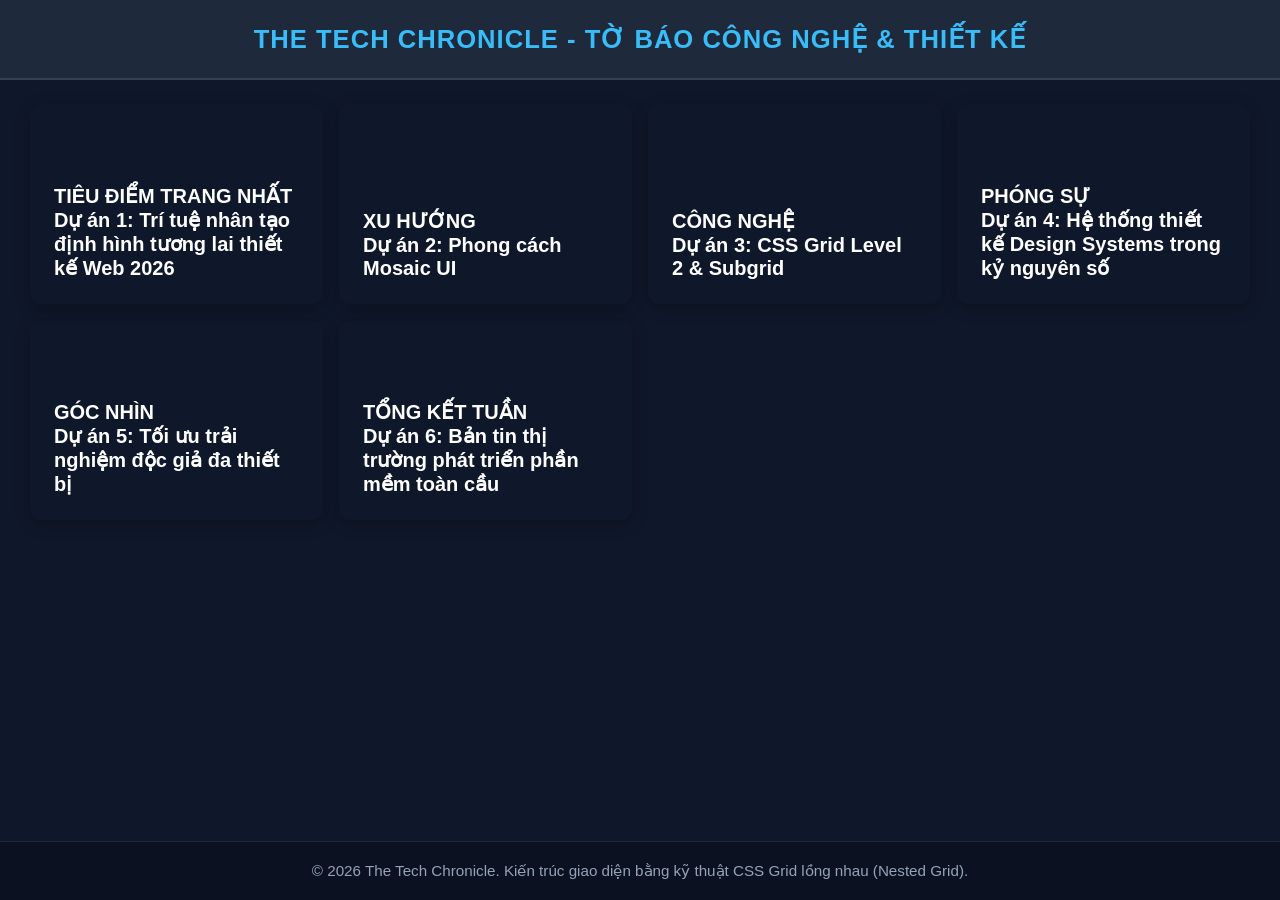
==== homepage.html @ 9374e528 "Mini project: Xay dung Layout trang chu To bao Online bang Nested CSS Grid" ====
﻿<!DOCTYPE html>
<html lang=vi>
<head>
  <meta charset=UTF-8>
  <meta name=viewport content=width=device-width, initial-scale=1.0>
  <title>Trang Chủ Tờ Báo Online - Bố Cục CSS Grid Lồng Nhau</title>
  <style>
    /* ==========================================================================
       1. RESET & PHONG CÁCH TỔNG THỂ
       ========================================================================== */
    html {
      box-sizing: border-box;
    }

    *, *::before, *::after {
      box-sizing: inherit;
    }

    body {
      margin: 0;
      padding: 0;
      font-family: 'Segoe UI', Tahoma, Geneva, Verdana, sans-serif;
      background-color: #0f172a; /* Nền tối hiện đại sang trọng */
      color: #f8fafc;
    }

    /* ==========================================================================
       2. BỐ CỤC TỔNG THỂ MACRO-LAYOUT (.page-container)
       ========================================================================== */
    .page-container {
      display: grid;
      /* 3 hàng: Header(auto) - Thân chính(1fr giãn hết cỡ) - Footer(auto) */
      grid-template-rows: auto 1fr auto;
      min-height: 100vh; /* Cao tối thiểu trọn vẹn màn hình */
    }

    /* ==========================================================================
       3. HEADER VÀ FOOTER TRẢI DÀI TOÀN BỘ CHIỀU RỘNG
       ========================================================================== */
    .header {
      background-color: #1e293b;
      padding: 24px 30px;
      text-align: center;
      font-size: 1.6rem;
      font-weight: 700;
      letter-spacing: 1px;
      color: #38bdf8;
      border-bottom: 2px solid #334155;
    }

    .footer {
      background-color: #0b1120;
      padding: 20px 30px;
      text-align: center;
      font-size: 0.95rem;
      color: #94a3b8;
      border-top: 1px solid #1e293b;
    }

    /* ==========================================================================
       4. LƯỚI NỘI DUNG LỒNG NHAU MICRO-LAYOUT (.content-grid)
       ========================================================================== */
    .content-grid {
      display: grid; /* Kỹ thuật Nested Grid */
      grid-template-columns: repeat(4, 1fr); /* 4 cột bằng nhau */
      grid-auto-rows: 200px;                 /* Chiều cao cơ bản cho mỗi hàng */
      gap: 16px;                             /* Khoảng cách giữa các khối tin */
      padding: 24px 30px;
      max-width: 1300px;
      width: 100%;
      margin: 0 auto;
      box-sizing: border-box;
    }

    /* ==========================================================================
       5. ĐỊNH DẠNG CHUNG CỦA CÁC THẺ TIN / DỰ ÁN (.card)
       ========================================================================== */
    .card {
      border-radius: 12px;
      padding: 24px;
      display: flex;
      flex-direction: column;
      justify-content: flex-end;
      color: #ffffff;
      font-size: 1.25rem;
      font-weight: bold;
      box-shadow: 0 4px 15px rgba(0, 0, 0, 0.25);
      cursor: pointer;
      position: relative;
      overflow: hidden;
      transition: transform 0.3s ease, box-shadow 0.3s ease;
    }

    .card:hover {
      transform: translateY(-5px);
      box-shadow: 0 10px 25px rgba(56, 189, 248, 0.2);
    }

    /* ==========================================================================
       6. SẮP XẾP BẤT ĐỐI XỨNG CỦA CÁC THẺ TIN (SPANS)
       ========================================================================== */
    /* Thẻ 1: Tiêu điểm trang nhất (Featured) - Chiếm 2 cột x 2 hàng */
    .card-1 {
      grid-column: span 2;
      grid-row: span 2;
      background: linear-gradient(135deg, #0284c7, #0369a1);
      font-size: 1.6rem;
    }

    /* Thẻ 2: Tin nhanh góc phải trên */
    .card-2 {
      background: linear-gradient(135deg, #e11d48, #be123c);
    }

    /* Thẻ 3: Chuyên đề công nghệ góc phải */
    .card-3 {
      background: linear-gradient(135deg, #059669, #047857);
    }

    /* Thẻ 4: Bản tin trải rộng 2 cột ở giữa */
    .card-4 {
      grid-column: span 2;
      background: linear-gradient(135deg, #d97706, #b45309);
    }

    /* Thẻ 5: Cột dọc phóng sự dài 2 hàng */
    .card-5 {
      grid-row: span 2;
      background: linear-gradient(135deg, #7c3aed, #6d28d9);
    }

    /* Thẻ 6: Khối tổng kết góc dưới */
    .card-6 {
      grid-column: span 3;
      background: linear-gradient(135deg, #475569, #334155);
    }
  </style>
</head>
<body class=page-container>

  <header class=header>THE TECH CHRONICLE - TỜ BÁO CÔNG NGHỆ & THIẾT KẾ</header>

  <!-- LƯỚI NỘI DUNG LỒNG NHAU (NESTED GRID) -->
  <main class=content-grid>
    <div class=card card-1>
      <span>TIÊU ĐIỂM TRANG NHẤT</span>
      Dự án 1: Trí tuệ nhân tạo định hình tương lai thiết kế Web 2026
    </div>
    <div class=card card-2>
      <span>XU HƯỚNG</span>
      Dự án 2: Phong cách Mosaic UI
    </div>
    <div class=card card-3>
      <span>CÔNG NGHỆ</span>
      Dự án 3: CSS Grid Level 2 & Subgrid
    </div>
    <div class=card card-4>
      <span>PHÓNG SỰ</span>
      Dự án 4: Hệ thống thiết kế Design Systems trong kỷ nguyên số
    </div>
    <div class=card card-5>
      <span>GÓC NHÌN</span>
      Dự án 5: Tối ưu trải nghiệm độc giả đa thiết bị
    </div>
    <div class=card card-6>
      <span>TỔNG KẾT TUẦN</span>
      Dự án 6: Bản tin thị trường phát triển phần mềm toàn cầu
    </div>
  </main>

  <footer class=footer>
    &copy; 2026 The Tech Chronicle. Kiến trúc giao diện bằng kỹ thuật CSS Grid lồng nhau (Nested Grid).
  </footer>

</body>
</html>
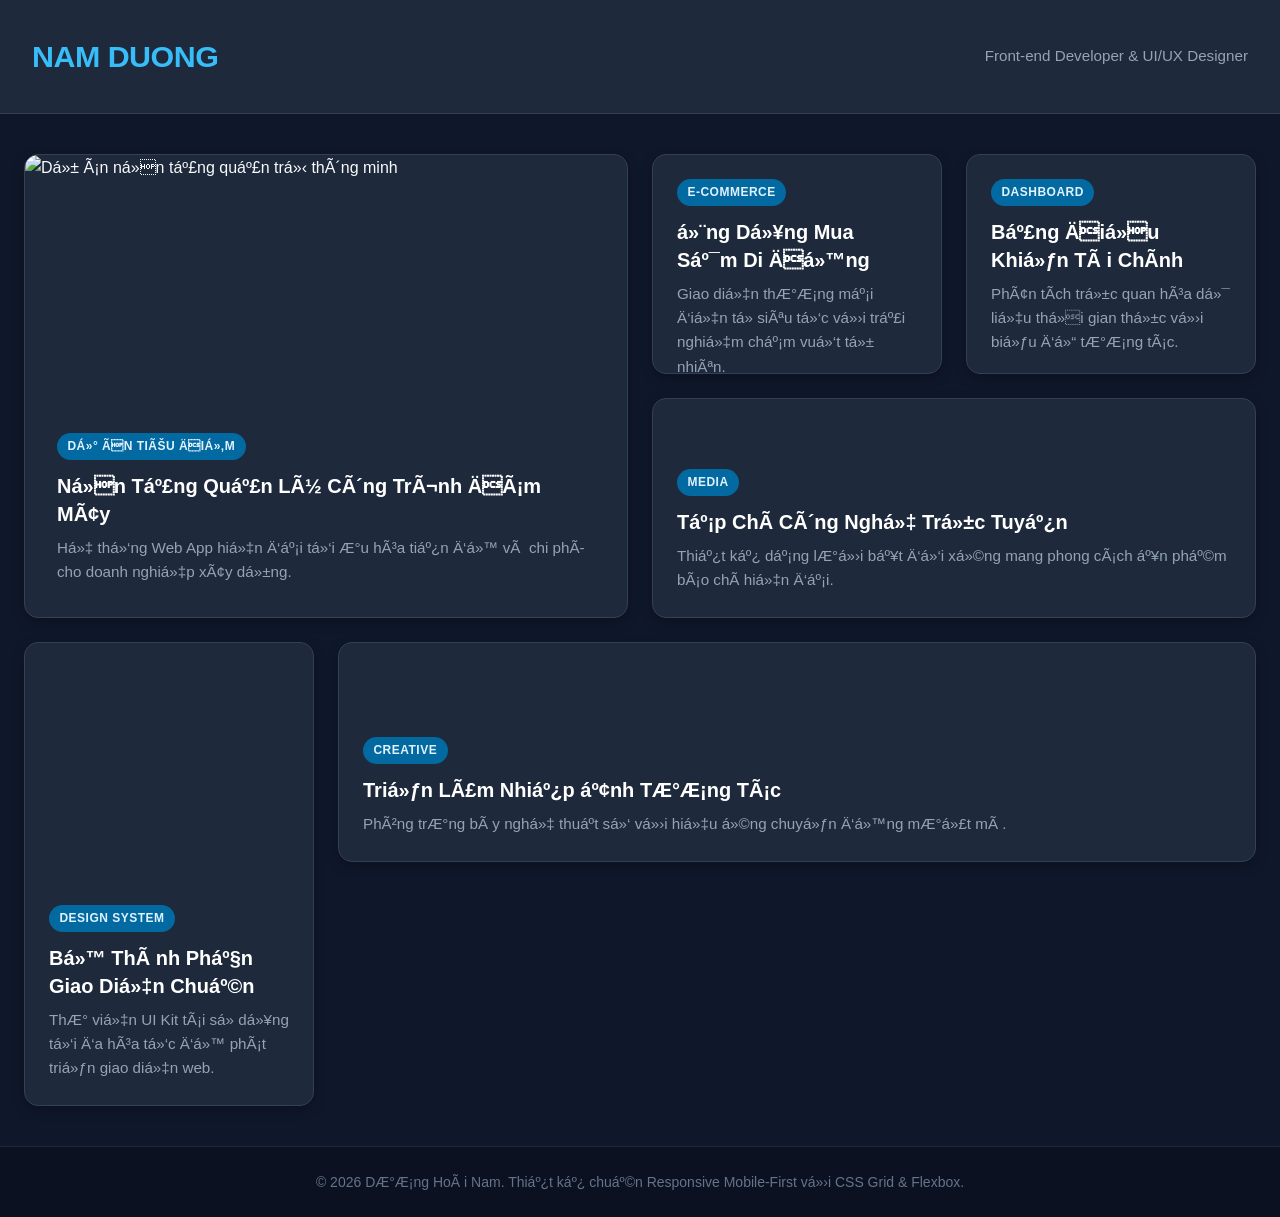
==== commit d6c764b9: "Mini project: Hoan thien Layout Trang chu Portfolio - Responsive Mobile-First" ====
--- a/homepage.html
+++ b/homepage.html
@@ -1,176 +1,85 @@
 ﻿<!DOCTYPE html>
-<html lang=vi>
+<html lang="vi">
 <head>
-  <meta charset=UTF-8>
-  <meta name=viewport content=width=device-width, initial-scale=1.0>
-  <title>Trang Chủ Tờ Báo Online - Bố Cục CSS Grid Lồng Nhau</title>
-  <style>
-    /* ==========================================================================
-       1. RESET & PHONG CÁCH TỔNG THỂ
-       ========================================================================== */
-    html {
-      box-sizing: border-box;
-    }
+  <meta charset="UTF-8">
+  <meta name="viewport" content="width=device-width, initial-scale=1.0">
+  <title>Portfolio CÃ¡ NhÃ¢n - Responsive Mobile-First</title>
+  <link rel="stylesheet" href="style.css">
+</head>
+<body class="page-container">
 
-    *, *::before, *::after {
-      box-sizing: inherit;
-    }
+  <!-- HEADER TRANG CHá»¦ -->
+  <header class="header">
+    <div class="header-inner">
+      <a href="#" class="logo">NAM DUONG</a>
+      <p class="tagline">Front-end Developer & UI/UX Designer</p>
+    </div>
+  </header>
 
-    body {
-      margin: 0;
-      padding: 0;
-      font-family: 'Segoe UI', Tahoma, Geneva, Verdana, sans-serif;
-      background-color: #0f172a; /* Nền tối hiện đại sang trọng */
-      color: #f8fafc;
-    }
+  <!-- LÆ¯á»šI Ná»˜I DUNG Dá»° ÃN (CONTENT GRID) -->
+  <main class="content-grid">
+    
+    <!-- THá»¬ THÃCH: HÃŒNH áº¢NH ÄÃP á»¨NG Vá»šI THáºº <PICTURE> (ART DIRECTION) -->
+    <div class="card card-1 featured">
+      <picture class="card-media">
+        <!-- áº¢nh ngang tá»‰ lá»‡ rá»™ng cho mÃ n hÃ¬nh Desktop & Tablet -->
+        <source media="(min-width: 768px)" srcset="https://images.unsplash.com/photo-1555066931-4365d14bab8c?auto=format&fit=crop&w=1000&q=80">
+        <!-- áº¢nh vuÃ´ng / dá»c tá»‘i Æ°u cho mÃ n hÃ¬nh Mobile -->
+        <img src="https://images.unsplash.com/photo-1555066931-4365d14bab8c?auto=format&fit=crop&w=600&h=600&q=80" alt="Dá»± Ã¡n ná»n táº£ng quáº£n trá»‹ thÃ´ng minh">
+      </picture>
+      <div class="card-info">
+        <span class="badge">Dá»° ÃN TIÃŠU ÄIá»‚M</span>
+        <h3>Ná»n Táº£ng Quáº£n LÃ½ CÃ´ng TrÃ¬nh ÄÃ¡m MÃ¢y</h3>
+        <p>Há»‡ thá»‘ng Web App hiá»‡n Ä‘áº¡i tá»‘i Æ°u hÃ³a tiáº¿n Ä‘á»™ vÃ  chi phÃ­ cho doanh nghiá»‡p xÃ¢y dá»±ng.</p>
+      </div>
+    </div>
 
-    /* ==========================================================================
-       2. BỐ CỤC TỔNG THỂ MACRO-LAYOUT (.page-container)
-       ========================================================================== */
-    .page-container {
-      display: grid;
-      /* 3 hàng: Header(auto) - Thân chính(1fr giãn hết cỡ) - Footer(auto) */
-      grid-template-rows: auto 1fr auto;
-      min-height: 100vh; /* Cao tối thiểu trọn vẹn màn hình */
-    }
+    <div class="card card-2">
+      <div class="card-info">
+        <span class="badge">E-COMMERCE</span>
+        <h3>á»¨ng Dá»¥ng Mua Sáº¯m Di Äá»™ng</h3>
+        <p>Giao diá»‡n thÆ°Æ¡ng máº¡i Ä‘iá»‡n tá»­ siÃªu tá»‘c vá»›i tráº£i nghiá»‡m cháº¡m vuá»‘t tá»± nhiÃªn.</p>
+      </div>
+    </div>
 
-    /* ==========================================================================
-       3. HEADER VÀ FOOTER TRẢI DÀI TOÀN BỘ CHIỀU RỘNG
-       ========================================================================== */
-    .header {
-      background-color: #1e293b;
-      padding: 24px 30px;
-      text-align: center;
-      font-size: 1.6rem;
-      font-weight: 700;
-      letter-spacing: 1px;
-      color: #38bdf8;
-      border-bottom: 2px solid #334155;
-    }
+    <div class="card card-3">
+      <div class="card-info">
+        <span class="badge">DASHBOARD</span>
+        <h3>Báº£ng Äiá»u Khiá»ƒn TÃ i ChÃ­nh</h3>
+        <p>PhÃ¢n tÃ­ch trá»±c quan hÃ³a dá»¯ liá»‡u thá»i gian thá»±c vá»›i biá»ƒu Ä‘á»“ tÆ°Æ¡ng tÃ¡c.</p>
+      </div>
+    </div>
 
-    .footer {
-      background-color: #0b1120;
-      padding: 20px 30px;
-      text-align: center;
-      font-size: 0.95rem;
-      color: #94a3b8;
-      border-top: 1px solid #1e293b;
-    }
+    <div class="card card-4">
+      <div class="card-info">
+        <span class="badge">MEDIA</span>
+        <h3>Táº¡p ChÃ­ CÃ´ng Nghá»‡ Trá»±c Tuyáº¿n</h3>
+        <p>Thiáº¿t káº¿ dáº¡ng lÆ°á»›i báº¥t Ä‘á»‘i xá»©ng mang phong cÃ¡ch áº¥n pháº©m bÃ¡o chÃ­ hiá»‡n Ä‘áº¡i.</p>
+      </div>
+    </div>
 
-    /* ==========================================================================
-       4. LƯỚI NỘI DUNG LỒNG NHAU MICRO-LAYOUT (.content-grid)
-       ========================================================================== */
-    .content-grid {
-      display: grid; /* Kỹ thuật Nested Grid */
-      grid-template-columns: repeat(4, 1fr); /* 4 cột bằng nhau */
-      grid-auto-rows: 200px;                 /* Chiều cao cơ bản cho mỗi hàng */
-      gap: 16px;                             /* Khoảng cách giữa các khối tin */
-      padding: 24px 30px;
-      max-width: 1300px;
-      width: 100%;
-      margin: 0 auto;
-      box-sizing: border-box;
-    }
+    <div class="card card-5">
+      <div class="card-info">
+        <span class="badge">DESIGN SYSTEM</span>
+        <h3>Bá»™ ThÃ nh Pháº§n Giao Diá»‡n Chuáº©n</h3>
+        <p>ThÆ° viá»‡n UI Kit tÃ¡i sá»­ dá»¥ng tá»‘i Ä‘a hÃ³a tá»‘c Ä‘á»™ phÃ¡t triá»ƒn giao diá»‡n web.</p>
+      </div>
+    </div>
 
-    /* ==========================================================================
-       5. ĐỊNH DẠNG CHUNG CỦA CÁC THẺ TIN / DỰ ÁN (.card)
-       ========================================================================== */
-    .card {
-      border-radius: 12px;
-      padding: 24px;
-      display: flex;
-      flex-direction: column;
-      justify-content: flex-end;
-      color: #ffffff;
-      font-size: 1.25rem;
-      font-weight: bold;
-      box-shadow: 0 4px 15px rgba(0, 0, 0, 0.25);
-      cursor: pointer;
-      position: relative;
-      overflow: hidden;
-      transition: transform 0.3s ease, box-shadow 0.3s ease;
-    }
+    <div class="card card-6">
+      <div class="card-info">
+        <span class="badge">CREATIVE</span>
+        <h3>Triá»ƒn LÃ£m Nhiáº¿p áº¢nh TÆ°Æ¡ng TÃ¡c</h3>
+        <p>PhÃ²ng trÆ°ng bÃ y nghá»‡ thuáº­t sá»‘ vá»›i hiá»‡u á»©ng chuyá»ƒn Ä‘á»™ng mÆ°á»£t mÃ .</p>
+      </div>
+    </div>
 
-    .card:hover {
-      transform: translateY(-5px);
-      box-shadow: 0 10px 25px rgba(56, 189, 248, 0.2);
-    }
-
-    /* ==========================================================================
-       6. SẮP XẾP BẤT ĐỐI XỨNG CỦA CÁC THẺ TIN (SPANS)
-       ========================================================================== */
-    /* Thẻ 1: Tiêu điểm trang nhất (Featured) - Chiếm 2 cột x 2 hàng */
-    .card-1 {
-      grid-column: span 2;
-      grid-row: span 2;
-      background: linear-gradient(135deg, #0284c7, #0369a1);
-      font-size: 1.6rem;
-    }
-
-    /* Thẻ 2: Tin nhanh góc phải trên */
-    .card-2 {
-      background: linear-gradient(135deg, #e11d48, #be123c);
-    }
-
-    /* Thẻ 3: Chuyên đề công nghệ góc phải */
-    .card-3 {
-      background: linear-gradient(135deg, #059669, #047857);
-    }
-
-    /* Thẻ 4: Bản tin trải rộng 2 cột ở giữa */
-    .card-4 {
-      grid-column: span 2;
-      background: linear-gradient(135deg, #d97706, #b45309);
-    }
-
-    /* Thẻ 5: Cột dọc phóng sự dài 2 hàng */
-    .card-5 {
-      grid-row: span 2;
-      background: linear-gradient(135deg, #7c3aed, #6d28d9);
-    }
-
-    /* Thẻ 6: Khối tổng kết góc dưới */
-    .card-6 {
-      grid-column: span 3;
-      background: linear-gradient(135deg, #475569, #334155);
-    }
-  </style>
-</head>
-<body class=page-container>
-
-  <header class=header>THE TECH CHRONICLE - TỜ BÁO CÔNG NGHỆ & THIẾT KẾ</header>
-
-  <!-- LƯỚI NỘI DUNG LỒNG NHAU (NESTED GRID) -->
-  <main class=content-grid>
-    <div class=card card-1>
-      <span>TIÊU ĐIỂM TRANG NHẤT</span>
-      Dự án 1: Trí tuệ nhân tạo định hình tương lai thiết kế Web 2026
-    </div>
-    <div class=card card-2>
-      <span>XU HƯỚNG</span>
-      Dự án 2: Phong cách Mosaic UI
-    </div>
-    <div class=card card-3>
-      <span>CÔNG NGHỆ</span>
-      Dự án 3: CSS Grid Level 2 & Subgrid
-    </div>
-    <div class=card card-4>
-      <span>PHÓNG SỰ</span>
-      Dự án 4: Hệ thống thiết kế Design Systems trong kỷ nguyên số
-    </div>
-    <div class=card card-5>
-      <span>GÓC NHÌN</span>
-      Dự án 5: Tối ưu trải nghiệm độc giả đa thiết bị
-    </div>
-    <div class=card card-6>
-      <span>TỔNG KẾT TUẦN</span>
-      Dự án 6: Bản tin thị trường phát triển phần mềm toàn cầu
-    </div>
   </main>
 
-  <footer class=footer>
-    &copy; 2026 The Tech Chronicle. Kiến trúc giao diện bằng kỹ thuật CSS Grid lồng nhau (Nested Grid).
+  <!-- FOOTER CHÃ‚N TRANG -->
+  <footer class="footer">
+    <p>&copy; 2026 DÆ°Æ¡ng HoÃ i Nam. Thiáº¿t káº¿ chuáº©n Responsive Mobile-First vá»›i CSS Grid & Flexbox.</p>
   </footer>
 
 </body>
-</html>
+</html>
--- a/style.css
+++ b/style.css
@@ -0,0 +1,229 @@
+﻿/* ==========================================================================
+   1. RESET & THIáº¾T Láº¬P Ná»€N Táº¢NG (MOBILE-FIRST)
+   ========================================================================== */
+*, *::before, *::after {
+  box-sizing: border-box;
+  margin: 0;
+  padding: 0;
+}
+
+html {
+  font-size: 100%; /* 16px máº·c Ä‘á»‹nh */
+}
+
+body {
+  font-family: 'Segoe UI', -apple-system, BlinkMacSystemFont, Roboto, sans-serif;
+  line-height: 1.6;
+  background-color: #0f172a; /* Ná»n Slate 900 tá»‘i cao cáº¥p */
+  color: #f8fafc;
+}
+
+/* ==========================================================================
+   2. Bá» Cá»¤C MOBILE Máº¶C Äá»ŠNH (KHÃ”NG DÃ™NG MEDIA QUERY)
+   ========================================================================== */
+/* Bá»‘ cá»¥c trang 1 cá»™t dá»c thuáº§n tÃºy */
+.page-container {
+  display: flex;
+  flex-direction: column;
+  min-height: 100vh;
+  width: 100%;
+}
+
+/* Header trÃªn Mobile */
+.header {
+  background-color: #1e293b;
+  padding: 1.5rem 1.25rem;
+  border-bottom: 1px solid #334155;
+  text-align: center;
+}
+
+.logo {
+  font-size: 1.6rem;
+  font-weight: 800;
+  color: #38bdf8;
+  text-decoration: none;
+  letter-spacing: -0.5px;
+}
+
+.tagline {
+  color: #94a3b8;
+  font-size: 0.95rem;
+  margin-top: 0.25rem;
+}
+
+/* LÆ°á»›i ná»™i dung trÃªn Mobile: 1 Cá»˜T DUY NHáº¤T */
+.content-grid {
+  display: grid;
+  grid-template-columns: 1fr; /* 1 cá»™t duy nháº¥t */
+  gap: 1.25rem;
+  padding: 1.25rem;
+  flex: 1; /* Äáº©y footer xuá»‘ng Ä‘Ã¡y */
+}
+
+/* Äá»‹nh dáº¡ng tháº» dá»± Ã¡n (.card) */
+.card {
+  background-color: #1e293b;
+  border: 1px solid #334155;
+  border-radius: 0.875rem;
+  overflow: hidden;
+  display: flex;
+  flex-direction: column;
+  box-shadow: 0 4px 12px rgba(0, 0, 0, 0.25);
+  transition: transform 0.25s ease, box-shadow 0.25s ease, border-color 0.25s ease;
+}
+
+.card:hover {
+  transform: translateY(-4px);
+  border-color: #38bdf8;
+  box-shadow: 0 10px 25px rgba(56, 189, 248, 0.2);
+}
+
+/* HÃ¬nh áº£nh Ä‘Ã¡p á»©ng */
+.card-media img {
+  width: 100%;
+  height: 220px;
+  object-fit: cover;
+  display: block;
+}
+
+.card-info {
+  padding: 1.5rem;
+  display: flex;
+  flex-direction: column;
+  justify-content: flex-end;
+  flex: 1;
+}
+
+.badge {
+  display: inline-block;
+  align-self: flex-start;
+  background-color: #0369a1;
+  color: #e0f2fe;
+  font-size: 0.75rem;
+  font-weight: 700;
+  padding: 0.25rem 0.65rem;
+  border-radius: 9999px;
+  text-transform: uppercase;
+  letter-spacing: 0.5px;
+  margin-bottom: 0.75rem;
+}
+
+.card h3 {
+  font-size: 1.25rem;
+  color: #ffffff;
+  margin-bottom: 0.5rem;
+  line-height: 1.4;
+}
+
+.card p {
+  color: #94a3b8;
+  font-size: 0.95rem;
+}
+
+/* Footer trÃªn Mobile */
+.footer {
+  background-color: #0b1120;
+  padding: 1.5rem 1.25rem;
+  text-align: center;
+  border-top: 1px solid #1e293b;
+  color: #64748b;
+  font-size: 0.875rem;
+}
+
+/* ==========================================================================
+   3. LAYOUT TABLET (BREAKPOINT: MIN-WIDTH: 768PX)
+   ========================================================================== */
+@media (min-width: 768px) {
+  .header {
+    padding: 2rem;
+  }
+
+  .logo {
+    font-size: 1.9rem;
+  }
+
+  /* Chuyá»ƒn thÃ nh LÆ°á»›i 2 cá»™t */
+  .content-grid {
+    grid-template-columns: repeat(2, 1fr);
+    gap: 1.5rem;
+    padding: 1.75rem;
+  }
+
+  /* Tháº» tiÃªu Ä‘iá»ƒm chiáº¿m trá»n 2 cá»™t trÃªn Tablet */
+  .card-1 {
+    grid-column: span 2;
+    flex-direction: row; /* Bá»‘ cá»¥c ngang: áº¢nh bÃªn trÃ¡i, chá»¯ bÃªn pháº£i */
+  }
+
+  .card-1 .card-media {
+    width: 50%;
+  }
+
+  .card-1 .card-media img {
+    height: 100%;
+  }
+
+  .card-1 .card-info {
+    width: 50%;
+    padding: 2rem;
+  }
+}
+
+/* ==========================================================================
+   4. LAYOUT DESKTOP (BREAKPOINT: MIN-WIDTH: 1024PX)
+   ========================================================================== */
+@media (min-width: 1024px) {
+  .header-inner {
+    max-width: 1280px;
+    margin: 0 auto;
+    display: flex;
+    justify-content: space-between;
+    align-items: center;
+  }
+
+  .tagline {
+    margin-top: 0;
+  }
+
+  /* KhÃ´i phá»¥c lÆ°á»›i 4 cá»™t Mosaic báº¥t Ä‘á»‘i xá»©ng */
+  .content-grid {
+    grid-template-columns: repeat(4, 1fr);
+    grid-auto-rows: 220px;
+    gap: 1.5rem;
+    max-width: 1280px;
+    margin: 0 auto;
+    padding: 2.5rem 1.5rem;
+  }
+
+  /* Tháº» 1: Khá»‘i tiÃªu Ä‘iá»ƒm lá»›n 2 cá»™t x 2 hÃ ng */
+  .card-1 {
+    grid-column: span 2;
+    grid-row: span 2;
+    flex-direction: column;
+  }
+
+  .card-1 .card-media {
+    width: 100%;
+    height: 60%;
+  }
+
+  .card-1 .card-info {
+    width: 100%;
+    height: 40%;
+  }
+
+  /* Tháº» 4: Báº£n tin ngang chiáº¿m 2 cá»™t */
+  .card-4 {
+    grid-column: span 2;
+  }
+
+  /* Tháº» 5: PhÃ³ng sá»± Ä‘á»©ng chiáº¿m 2 hÃ ng */
+  .card-5 {
+    grid-row: span 2;
+  }
+
+  /* Tháº» 6: Khá»‘i tá»•ng káº¿t chiáº¿m 3 cá»™t */
+  .card-6 {
+    grid-column: span 3;
+  }
+}
